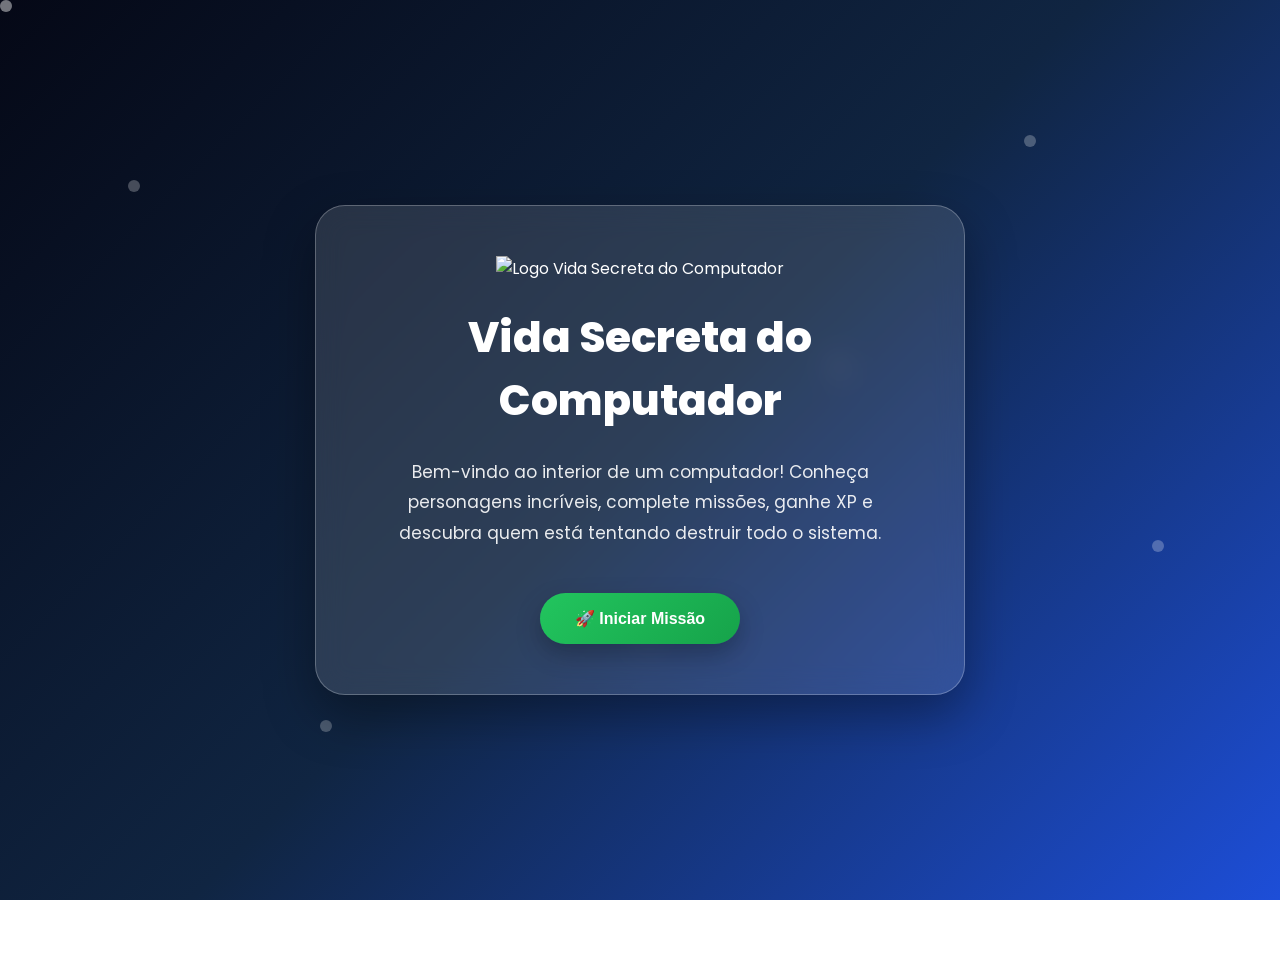
==== index.html @ dc37ede4 "primeiro commit" ====
<!DOCTYPE html>
<html lang="pt-BR">

<head>
    <meta charset="UTF-8">
    <meta name="viewport" content="width=device-width, initial-scale=1.0">

    <title>Vida Secreta do Computador</title>

    <!-- Fonte -->
    <link rel="preconnect" href="https://fonts.googleapis.com">
    <link rel="preconnect" href="https://fonts.gstatic.com" crossorigin>

    <link href="https://fonts.googleapis.com/css2?family=Poppins:wght@300;400;500;600;700;800&display=swap"
        rel="stylesheet">

    <!-- CSS -->
    <link rel="stylesheet" href="css/style.css">
</head>

<body class="pagina-inicial">

    <!-- =============================
         FUNDO DECORATIVO
    ============================== -->

    <div class="fundo-gradiente"></div>

    <div class="particulas">
        <span></span>
        <span></span>
        <span></span>
        <span></span>
        <span></span>
        <span></span>
        <span></span>
        <span></span>
    </div>

    <!-- =============================
         TELA INICIAL
    ============================== -->

    <main class="container">

        <section class="card-inicial">

            <img
                src="img/logo.png"
                alt="Logo Vida Secreta do Computador"
                class="logo">

            <h1>
                Vida Secreta do Computador
            </h1>

            <p class="descricao">

                Bem-vindo ao interior de um computador!

                Conheça personagens incríveis,
                complete missões,
                ganhe XP
                e descubra quem está tentando destruir
                todo o sistema.

            </p>

            <button
                id="btnIniciar"
                class="botao-principal">

                🚀 Iniciar Missão

            </button>

        </section>

    </main>

    <!-- =============================
         INTRODUÇÃO
    ============================== -->

    <section
        id="introducao"
        class="introducao oculto">

        <div class="janela-dialogo">

            <h2>

                ⚠ ALERTA DO SISTEMA

            </h2>

            <p>

                Um vírus desconhecido começou
                a atacar os componentes do computador.

            </p>

            <p>

                Diversos habitantes do sistema
                estão precisando da sua ajuda.

            </p>

            <p>

                Conheça cada componente,
                aprenda como ele funciona
                e complete todas as missões.

            </p>

            <p>

                Somente depois disso
                será possível enfrentar
                o terrível Vírus Misterioso.

            </p>

            <h3>

                Boa sorte, Agente Digital!

            </h3>

            <button
                id="btnContinuar"
                class="botao-principal">

                Continuar

            </button>

        </div>

    </section>

    <!-- =============================
         RODAPÉ
    ============================== -->

    <footer>

        Projeto Educacional • Vida Secreta do Computador

    </footer>

    <!-- =============================
         JAVASCRIPT
    ============================== -->

    <script src="js/script.js"></script>

</body>

</html>
---- css/style.css ----
/* =====================================================
   VIDA SECRETA DO COMPUTADOR
   CSS PRINCIPAL

   Estilo:
   - Game educativo
   - Glassmorphism
   - Responsivo
   - Visual moderno infantil
===================================================== */



/* ===========================
   RESET GERAL
=========================== */


* {

    margin: 0;
    padding: 0;
    box-sizing: border-box;

}



html {

    scroll-behavior: smooth;

}



body {

    font-family: "Poppins", sans-serif;

    min-height: 100vh;

    color: white;

    overflow-x: hidden;

}





/* ===========================
   FUNDO
=========================== */


.fundo-gradiente {

    position: fixed;

    inset: 0;

    z-index: -2;


    background:
        linear-gradient(
            135deg,
            #050816,
            #102542,
            #1d4ed8
        );


}





/* ===========================
   PARTÍCULAS DECORATIVAS
=========================== */


.particulas span {


    position: fixed;

    width: 12px;

    height: 12px;

    background: rgba(255,255,255,0.25);

    border-radius: 50%;

    animation:
        flutuar 10s infinite linear;


    z-index: -1;

}



.particulas span:nth-child(1) {

    left: 10%;
    top: 20%;
    animation-delay: 0s;

}



.particulas span:nth-child(2) {

    left: 80%;
    top: 15%;
    animation-delay: 2s;

}



.particulas span:nth-child(3) {

    left: 50%;
    top: 70%;
    animation-delay: 4s;

}



.particulas span:nth-child(4) {

    left: 25%;
    top: 80%;
    animation-delay: 1s;

}



.particulas span:nth-child(5) {

    left: 90%;
    top: 60%;
    animation-delay: 3s;

}



.particulas span:nth-child(6) {

    left: 65%;
    top: 40%;
    animation-delay: 5s;

}





@keyframes flutuar {


    0% {

        transform:
            translateY(0)
            scale(1);

        opacity: 0.5;

    }



    50% {

        transform:
            translateY(-80px)
            scale(1.4);

        opacity: 1;

    }



    100% {

        transform:
            translateY(-160px)
            scale(0.8);

        opacity: 0;

    }


}





/* ===========================
   CONTAINERS
=========================== */


.container {


    min-height: 100vh;

    display: flex;

    align-items: center;

    justify-content: center;

    padding: 30px;


}





/* ===========================
   CARD INICIAL
=========================== */


.card-inicial {


    width: 100%;

    max-width: 650px;

    text-align: center;


    padding: 50px;


    background:

        rgba(255,255,255,0.12);


    backdrop-filter:

        blur(15px);



    border:

        1px solid rgba(255,255,255,0.25);



    border-radius: 30px;



    box-shadow:

        0 20px 50px rgba(0,0,0,0.35);



    animation:

        aparecer 1s ease;


}





.logo {


    width: 180px;

    max-width: 80%;


    animation:

        pulsar 3s infinite;


}





.card-inicial h1 {


    margin-top: 25px;

    font-size: 42px;

    font-weight: 800;


}





.descricao {


    margin: 25px auto;


    line-height: 1.8;


    font-size: 17px;


    color:

        rgba(255,255,255,0.9);


}





/* ===========================
   BOTÕES
=========================== */


.botao-principal {


    border: none;


    padding: 16px 35px;


    margin-top: 20px;


    border-radius: 50px;


    cursor: pointer;


    font-size: 16px;


    font-weight: 700;


    color: white;



    background:

        linear-gradient(
            135deg,
            #22c55e,
            #16a34a
        );



    transition:

        0.3s;


    box-shadow:

        0 10px 25px rgba(0,0,0,0.25);



}



.botao-principal:hover {


    transform:

        translateY(-5px)
        scale(1.05);


}




.botao-secundario {


    padding: 14px 30px;


    border-radius: 50px;


    border: none;


    cursor: pointer;


    font-weight: 700;


    background:

        rgba(255,255,255,0.15);


    color:white;


    backdrop-filter: blur(10px);


}



.botao-secundario:hover {


    background:

        rgba(255,255,255,0.3);


}





@keyframes aparecer {


    from {

        opacity:0;

        transform:
            translateY(50px);


    }


    to {


        opacity:1;

        transform:
            translateY(0);


    }


}




@keyframes pulsar {


    0%,100% {

        transform:scale(1);

    }


    50% {

        transform:scale(1.05);

    }


}

/* =====================================================
   MAPA DO JOGO
===================================================== */



.pagina-mapa {

    padding-bottom: 40px;

}





/* ===========================
   HUD
=========================== */


.hud {


    width: 90%;

    max-width: 1100px;

    margin: 30px auto;


    display: flex;

    justify-content: space-between;

    align-items: center;


    gap: 20px;


    padding: 25px;


    background:

        rgba(255,255,255,0.12);



    backdrop-filter:

        blur(15px);



    border-radius: 25px;


    border:

        1px solid rgba(255,255,255,0.2);



}



.hud-item {


    display:flex;

    flex-direction:column;

    align-items:center;


    font-size:18px;


}



.hud-item strong {


    font-size:28px;

}





/* Barra de progresso */


.barra-container {


    flex:1;

}



.barra-texto {


    margin-bottom:8px;

    font-weight:600;


}



.barra-progresso {


    width:100%;

    height:18px;


    background:

        rgba(0,0,0,0.25);


    border-radius:50px;


    overflow:hidden;


}





.barra-preenchida {


    width:0%;


    height:100%;


    border-radius:50px;


    background:

        linear-gradient(
            90deg,
            #22c55e,
            #3b82f6
        );


    transition:

        0.5s;


}





/* ===========================
   CONTAINER MAPA
=========================== */



.container-mapa {


    width:90%;


    max-width:1200px;


    margin:auto;


    text-align:center;


}



.container-mapa h1 {


    font-size:42px;


    margin-top:30px;


}



.subtitulo {


    opacity:0.85;


    margin-bottom:40px;


}





/* ===========================
   GRID PERSONAGENS
=========================== */


.grid-personagens {


    display:grid;


    grid-template-columns:

        repeat(
            auto-fit,
            minmax(230px,1fr)
        );


    gap:30px;


}





/* ===========================
   CARDS
=========================== */


.card-personagem {


    position:relative;


    padding:30px 20px;


    cursor:pointer;


    background:

        rgba(255,255,255,0.12);



    border-radius:30px;


    border:

        1px solid rgba(255,255,255,0.25);



    backdrop-filter:

        blur(12px);



    transition:

        0.35s;



    animation:

        aparecer 0.7s ease;



}





.card-personagem:hover {


    transform:

        translateY(-12px);



    box-shadow:

        0 20px 40px rgba(0,0,0,0.35);


}





.card-personagem img {


    width:140px;


    height:140px;


    object-fit:contain;


    transition:

        0.3s;


}





.card-personagem:hover img {


    transform:

        scale(1.12)
        rotate(3deg);


}





.card-personagem h2 {


    margin-top:15px;


    font-size:25px;


}





.card-personagem p {


    margin:15px 0;


    opacity:0.85;


}





.status {


    display:inline-block;


    padding:8px 18px;


    border-radius:50px;


    background:

        rgba(255,255,255,0.15);


    font-size:14px;


}







/* ===========================
   PERSONAGENS BLOQUEADOS
=========================== */


.bloqueado {


    opacity:0.55;


    cursor:not-allowed;


}



.bloqueado:hover {


    transform:none;


}





/* ===========================
   CHEFE FINAL
=========================== */


.chefe {


    border:

        2px solid rgba(239,68,68,0.5);


}



.chefe img {


    filter:

        drop-shadow(
            0 0 15px red
        );


}







/* =====================================================
   TELA DE PERSONAGEM
===================================================== */



.container-personagem {


    min-height:100vh;


    display:flex;


    justify-content:center;


    align-items:center;


    padding:30px;


}





.card-personagem-jogo {


    width:100%;


    max-width:750px;


    text-align:center;


    padding:40px;



    background:

        rgba(255,255,255,0.12);



    backdrop-filter:

        blur(15px);



    border-radius:35px;


    border:

        1px solid rgba(255,255,255,0.2);



    box-shadow:

        0 20px 50px rgba(0,0,0,0.35);



}






.imagem-personagem {


    width:220px;


    height:220px;


    object-fit:contain;


    animation:

        flutuarPersonagem 3s infinite;


}





@keyframes flutuarPersonagem {


    0%,100% {


        transform:

            translateY(0);


    }


    50% {


        transform:

            translateY(-15px);


    }


}





.card-personagem-jogo h1 {


    font-size:40px;


    margin:20px;


}






/* ===========================
   DIÁLOGOS
=========================== */


.caixa-dialogo {


    margin-top:30px;


    padding:25px;


    border-radius:25px;


    background:

        rgba(0,0,0,0.25);


}



.icone-dialogo {


    font-size:35px;


}



#textoDialogo {


    min-height:70px;


    font-size:18px;


    line-height:1.7;


}






/* ===========================
   ÁREAS ESCONDIDAS
=========================== */


.escondido,


.oculto {


    display:none!important;


}



/* =====================================================
   QUIZ
===================================================== */


.area-quiz {


    margin-top:30px;


    padding:30px;


    background:

        rgba(255,255,255,0.1);



    border-radius:25px;


}



.area-quiz h2 {


    font-size:30px;


    margin-bottom:20px;


}





#perguntaQuiz {


    font-size:20px;


    margin-bottom:25px;


}





.alternativas {


    display:flex;


    flex-direction:column;


    gap:15px;


}





.alternativa {


    padding:15px;


    border:none;


    border-radius:20px;


    cursor:pointer;


    color:white;


    font-size:16px;


    font-weight:600;



    background:

        rgba(255,255,255,0.15);



    transition:

        0.3s;



}





.alternativa:hover {


    transform:

        translateX(10px);



    background:

        rgba(255,255,255,0.3);


}







/* =====================================================
   RESULTADO
===================================================== */


.area-info {


    margin-top:30px;


    padding:30px;


    border-radius:30px;


    background:

        rgba(255,255,255,0.12);


    backdrop-filter:

        blur(10px);



}



.area-info h2 {


    font-size:30px;


    margin-bottom:20px;


}






/* =====================================================
   BOTÃO FLUTUANTE
===================================================== */


.botao-flutuante {


    position:fixed;


    bottom:30px;


    left:30px;



    padding:14px 25px;


    border-radius:50px;


    border:none;


    cursor:pointer;



    font-weight:700;


    color:white;


    background:

        rgba(255,255,255,0.18);



    backdrop-filter:

        blur(10px);



}





.botao-flutuante:hover {


    transform:

        scale(1.05);


}






/* =====================================================
   CERTIFICADO FINAL
===================================================== */



.container-certificado {


    min-height:100vh;


    display:flex;


    justify-content:center;


    align-items:center;


    padding:30px;


}





.certificado {


    width:100%;


    max-width:700px;



    text-align:center;



    padding:50px;



    border-radius:40px;



    background:

        rgba(255,255,255,0.15);



    backdrop-filter:

        blur(20px);



    border:

        2px solid rgba(255,255,255,0.3);



    animation:

        aparecer 1s ease;



}





.trofeu {


    font-size:90px;


    animation:

        pulsar 2s infinite;


}





.certificado h1 {


    font-size:55px;


    margin:20px 0;


}



.certificado h2 {


    font-size:30px;


}





.mensagem-certificado {


    margin:30px 0;


    line-height:1.8;


    font-size:18px;


}





.xp-final {


    margin:30px auto;


    padding:20px;



    width:250px;



    border-radius:25px;



    background:

        rgba(0,0,0,0.2);


}



.xp-final strong {


    display:block;


    font-size:45px;


}






.selo {


    margin:25px auto;


    padding:20px;


    width:220px;



    border-radius:30px;



    background:

        linear-gradient(
            135deg,
            #facc15,
            #f97316
        );



    color:white;


    font-weight:800;


}







/* =====================================================
   RODAPÉ
===================================================== */


footer {


    text-align:center;


    padding:20px;


    opacity:0.7;


}







/* =====================================================
   RESPONSIVIDADE
===================================================== */



@media(max-width:900px){



    .hud {


        flex-direction:column;


    }



    .barra-container {


        width:100%;


    }



}






@media(max-width:600px){



    .card-inicial {


        padding:30px 20px;


    }




    .card-inicial h1 {


        font-size:30px;


    }




    .container-mapa h1 {


        font-size:30px;


    }




    .card-personagem-jogo {


        padding:25px;


    }




    .card-personagem-jogo h1 {


        font-size:30px;


    }





    .imagem-personagem {


        width:170px;


        height:170px;


    }




    .certificado {


        padding:30px 20px;


    }




    .certificado h1 {


        font-size:40px;


    }



}





/* =====================================================
   ANIMAÇÕES EXTRAS
===================================================== */



@keyframes brilho {


    0% {


        box-shadow:

        0 0 10px rgba(255,255,255,0.2);


    }



    50% {


        box-shadow:

        0 0 30px rgba(255,255,255,0.5);


    }



    100% {


        box-shadow:

        0 0 10px rgba(255,255,255,0.2);


    }


}



.card-personagem:hover {


    animation:

        brilho 1.5s infinite;


}
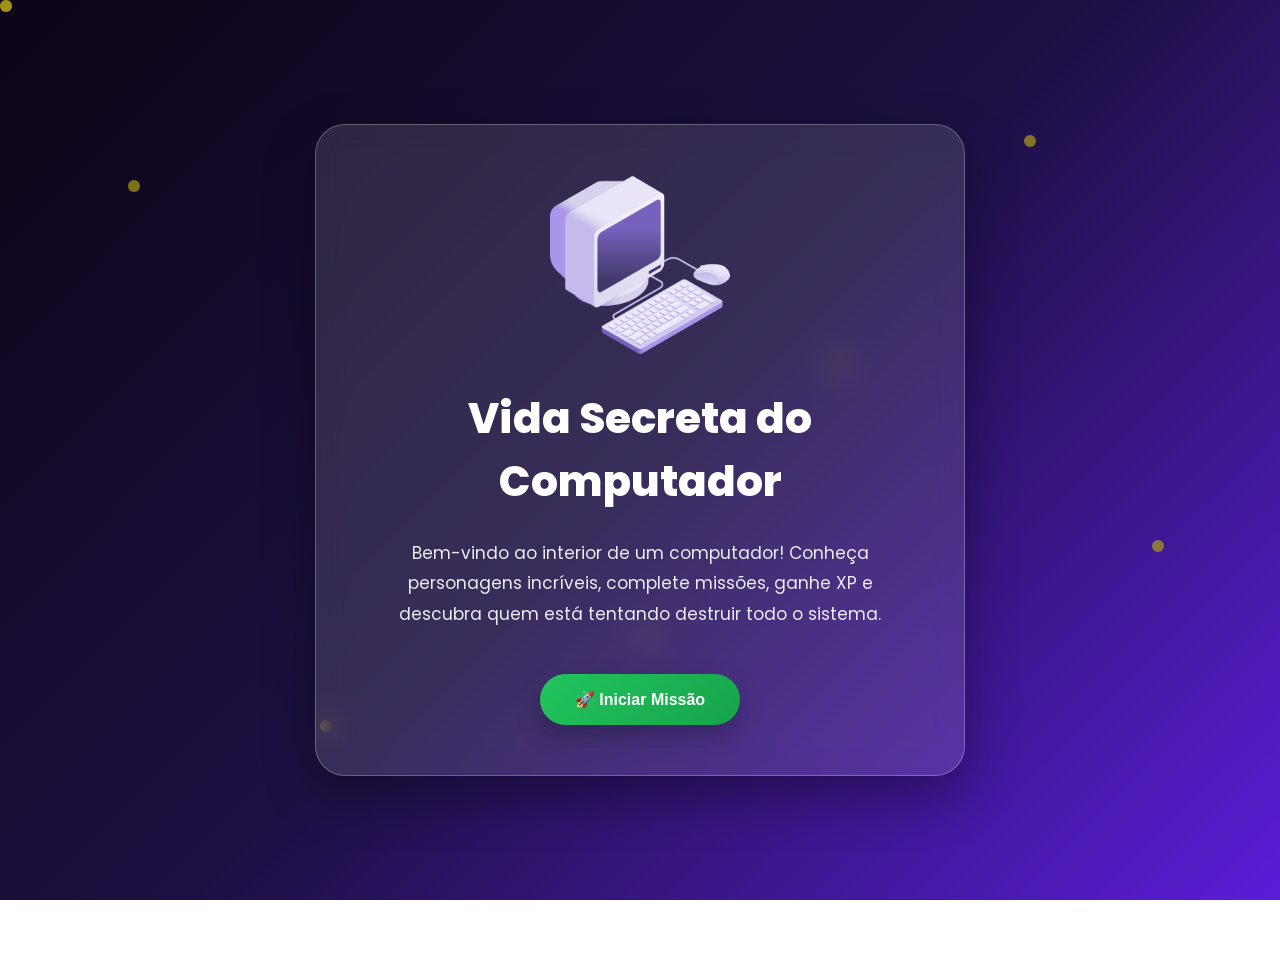
==== commit 67396b97: "alterei alguma coisa mas n lembro oq foi" ====
--- a/index.html
+++ b/index.html
@@ -82,65 +82,37 @@
          INTRODUÇÃO
     ============================== -->
 
-    <section
-        id="introducao"
-        class="introducao oculto">
+    <section id="introducao" class="introducao oculto">
 
-        <div class="janela-dialogo">
+    <div class="janela-dialogo">
 
-            <h2>
+        <h2>⚠ ALERTA DO SISTEMA</h2>
 
-                ⚠ ALERTA DO SISTEMA
+        <p>
+            Um vírus desconhecido começou a atacar os componentes do computador.
+        </p>
 
-            </h2>
+        <p>
+            Diversos habitantes do sistema estão precisando da sua ajuda.
+        </p>
 
-            <p>
+        <p>
+            Conheça cada componente, aprenda como ele funciona e complete todas as missões.
+        </p>
 
-                Um vírus desconhecido começou
-                a atacar os componentes do computador.
+        <p>
+            Somente depois disso será possível enfrentar o terrível Vírus Misterioso.
+        </p>
 
-            </p>
+        <h3>Boa sorte, Agente Digital!</h3>
 
-            <p>
+        <button id="btnContinuar" class="botao-principal">
+            Continuar
+        </button>
 
-                Diversos habitantes do sistema
-                estão precisando da sua ajuda.
+    </div>
 
-            </p>
-
-            <p>
-
-                Conheça cada componente,
-                aprenda como ele funciona
-                e complete todas as missões.
-
-            </p>
-
-            <p>
-
-                Somente depois disso
-                será possível enfrentar
-                o terrível Vírus Misterioso.
-
-            </p>
-
-            <h3>
-
-                Boa sorte, Agente Digital!
-
-            </h3>
-
-            <button
-                id="btnContinuar"
-                class="botao-principal">
-
-                Continuar
-
-            </button>
-
-        </div>
-
-    </section>
+</section>
 
     <!-- =============================
          RODAPÉ
--- a/css/style.css
+++ b/css/style.css
@@ -68,9 +68,9 @@
     background:
         linear-gradient(
             135deg,
-            #050816,
-            #102542,
-            #1d4ed8
+            #0c0516,
+            #1c1042,
+            #5b1dd8
         );
 
 
@@ -94,7 +94,7 @@
 
     height: 12px;
 
-    background: rgba(255,255,255,0.25);
+    background: rgba(178, 162, 18, 0.684);
 
     border-radius: 50%;
 
@@ -422,6 +422,68 @@
 
 }
 
+#btnCuriosidade {
+
+
+    border: none;
+
+
+    padding: 16px 35px;
+
+
+    margin-top: 20px;
+
+
+    border-radius: 50px;
+
+
+    cursor: pointer;
+
+
+    font-size: 16px;
+
+
+    font-weight: 700;
+
+
+    color: white;
+
+
+
+    background:
+
+        linear-gradient(
+            135deg,
+            #22c55e,
+            #16a34a
+        );
+
+
+
+    transition:
+
+        0.3s;
+
+
+    box-shadow:
+
+        0 10px 25px rgba(0,0,0,0.25);
+
+
+
+}
+
+#btnCuriosidade:hover {
+
+
+    transform:
+
+        translateY(-5px)
+        scale(1.05);
+
+
+}
+
 
 
 
@@ -521,6 +583,64 @@
 
 
 }
+
+/* Tela da introdução */
+#introducao{
+    position: fixed;
+    inset: 0;
+
+    display: flex;
+    justify-content: center;
+    align-items: center;
+
+    padding: 30px;
+
+    background: rgba(15, 8, 35, 0.75);
+    backdrop-filter: blur(4px);
+
+    z-index: 999;
+}
+
+/* Caixa da introdução */
+#introducao .janela-dialogo{
+    width: 100%;
+    max-width: 750px;
+
+    background: rgba(28, 17, 60, 0);
+
+    border: 2px solid #7b5cff;
+    border-radius: 20px;
+
+    box-shadow: 0 0 30px rgba(123,92,255,.35);
+
+    padding: 40px;
+    text-align: center;
+}
+
+#introducao h2{
+    color:#fff;
+    font-size:2rem;
+    margin-bottom:25px;
+}
+
+#introducao p{
+    color:#ddd;
+    font-size:1.1rem;
+    line-height:1.8;
+    margin-bottom:18px;
+}
+
+#introducao h3{
+    color:#6cff7d;
+    margin:30px 0;
+    font-size:1.5rem;
+}
+
+#introducao .botao-principal{
+    margin-top:15px;
+}
+
+
 
 /* =====================================================
    MAPA DO JOGO
@@ -1902,36 +2022,36 @@
 
         box-shadow:
 
+        0 0 10px rgba(0, 194, 45, 0.314);
+
+
+    }
+
+
+
+    50% {
+
+
+        box-shadow:
+
+        0 0 30px rgba(255,255,255,0.5);
+
+
+    }
+
+
+
+    100% {
+
+
+        box-shadow:
+
         0 0 10px rgba(255,255,255,0.2);
 
 
     }
 
 
-
-    50% {
-
-
-        box-shadow:
-
-        0 0 30px rgba(255,255,255,0.5);
-
-
-    }
-
-
-
-    100% {
-
-
-        box-shadow:
-
-        0 0 10px rgba(255,255,255,0.2);
-
-
-    }
-
-
 }
 
 
